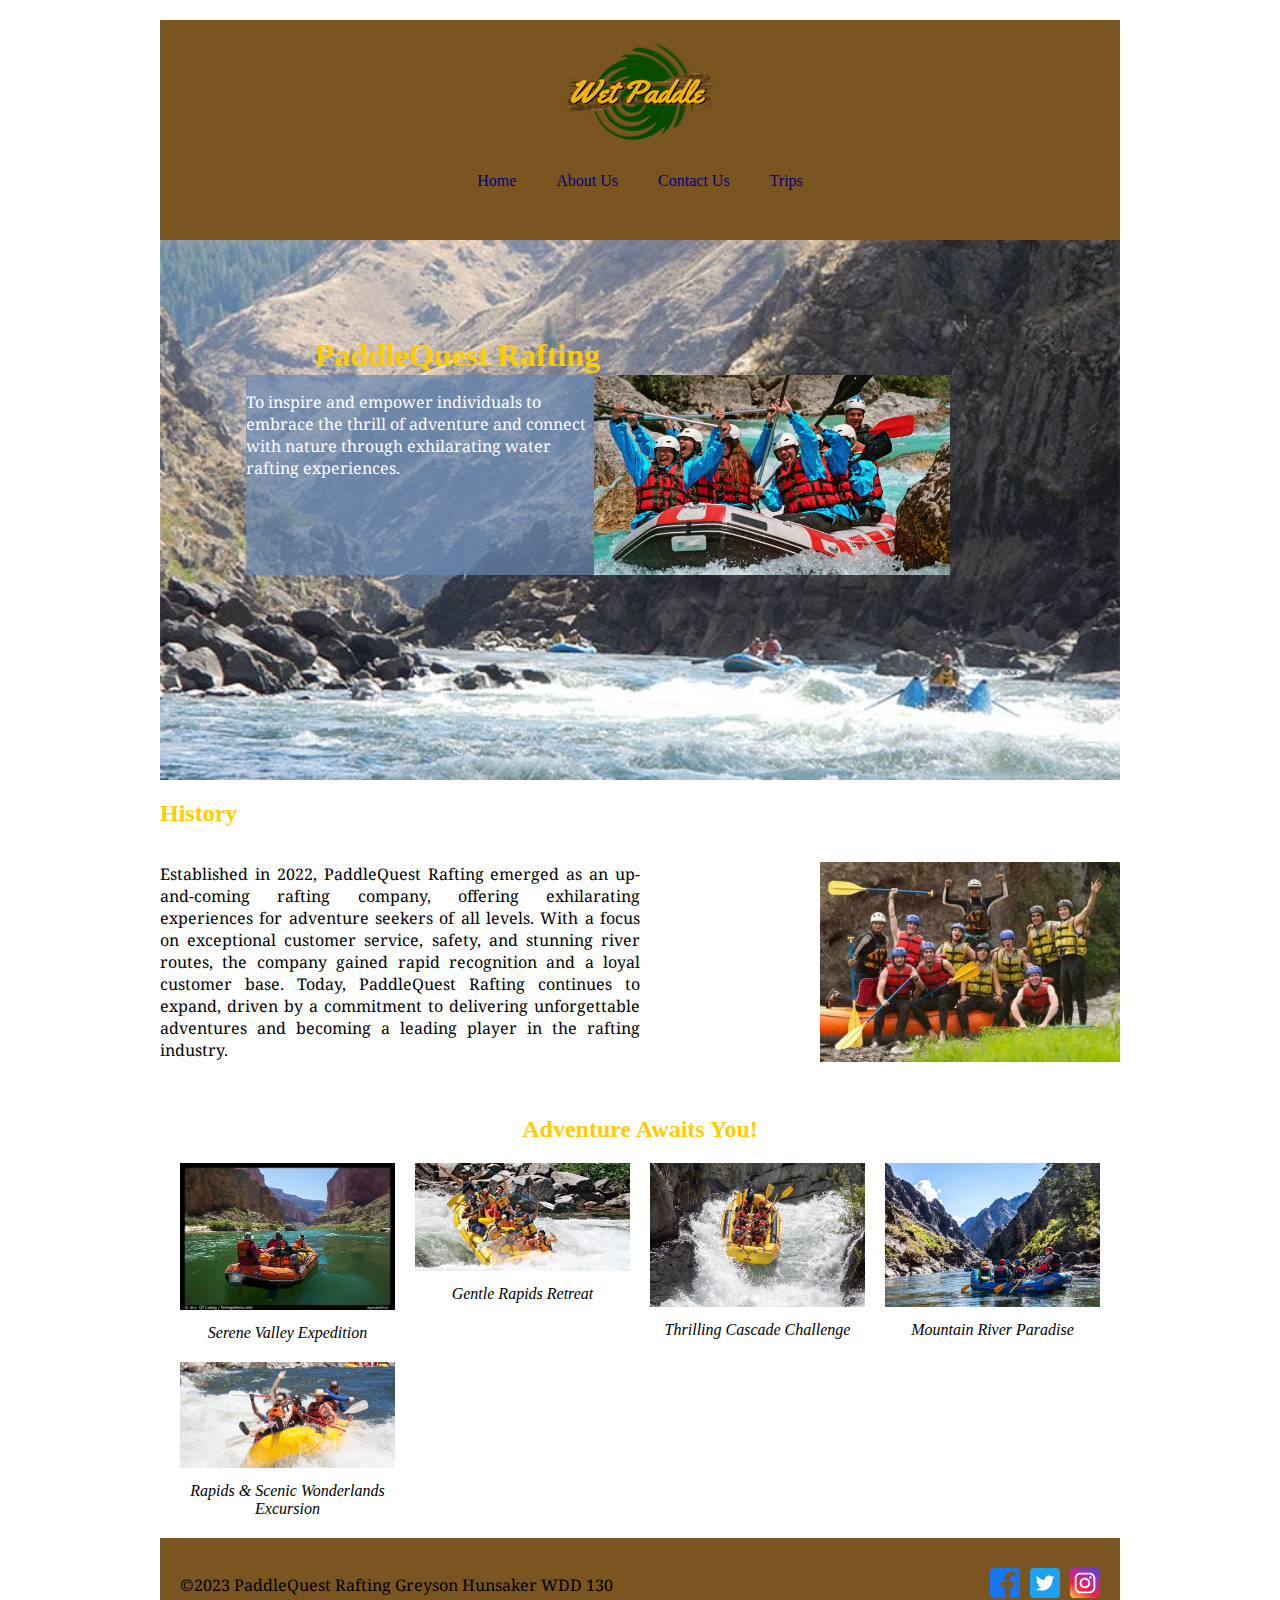
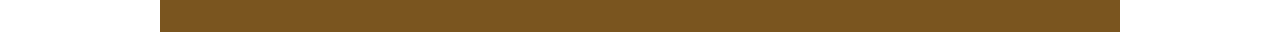
==== wwr/about.html @ 6c900581 "commit" ====
<!DOCTYPE html>
<html lang="en-US">
    <head>
        <meta charset="utf-8">
        <meta name="viewport" content="width=device-width,initial-scale=1.0">
        <title> About Us | Greyson Hunsaker</title>
        <meta name="description" content="On this page you will learn more about our company PaddleQuest Rafting">
        <meta name="author" content="Greyson Hunsaker">
        <link rel="stylesheet" href="styles/rafting.css">
    </head>
    <body>
        <header>
            <div class="grid">
            <img src="images/logo.png" alt="Rafting Site Logo">
            <nav>
                <ul class="flex"> 
                <a href="index.html">Home</a>
                <a href="about.html">About Us</a>
                <a href="#">Contact Us</a>
                <a href="#">Trips</a>
                </ul>
            </nav>
            </div>
        </header>
        <main>
            <div class="hero">
                <img src="images/hero.jpeg" alt="Hero Image">
            </div>
            <article>
                <h1>PaddleQuest Rafting</h1>
                <img src="images/happy.jpeg" alt="Happy Clients Image"> 
                <p>To inspire and empower individuals to embrace the thrill of adventure and connect with nature through exhilarating water rafting experiences.</p>
            </article>
            <section class="History-section">
                <h2>History</h2>
                <div class="history-content">
                    <div class="history-text">
                <p>Established in 2022, PaddleQuest Rafting emerged as an up-and-coming rafting company, offering exhilarating experiences for adventure seekers of all levels. With a focus on exceptional customer service, safety, and stunning river routes, the company gained rapid recognition and a loyal customer base. Today, PaddleQuest Rafting continues to expand, driven by a commitment to delivering unforgettable adventures and becoming a leading player in the rafting industry.</p>
                </div>
                <div class="history-image">
                    <img src="images/history.jpeg" alt="History Photo">
                  </div>
                </div>
            </section>
            <section class="adventures-section">
                <h2>Adventure Awaits You!</h2>
                <div class="adventures-grid">
                  <figure>
                    <img src="images/rafting1.jpeg" alt="Rafting 1">
                    <figcaption>Serene Valley Expedition</figcaption>
                  </figure>
                  <figure>
                    <img src="images/rafting2.jpeg" alt="Rafting 2">
                    <figcaption>Gentle Rapids Retreat</figcaption>
                  </figure>
                  <figure>
                    <img src="images/rafting3.jpeg" alt="Rafting 3">
                    <figcaption>Thrilling Cascade Challenge</figcaption>
                  </figure>
                  <figure>
                    <img src="images/rafting4.jpeg" alt="Rafting 4">
                    <figcaption> Mountain River Paradise</figcaption>
                  </figure>
                  <figure>
                    <img src="images/rafting5.jpeg" alt="Rafting 5">
                    <figcaption>Rapids & Scenic Wonderlands Excursion</figcaption>
                  </figure>
                </div>
              </section> 
        </main>
        <footer>
            <p>&copy;2023 PaddleQuest Rafting Greyson Hunsaker WDD 130 </p>
            <nav class="sociallinks">
              <a href="https://facebook.com">
                <img src="images/facebook.svg" alt="Facebook">
              </a>
              <a href="https://twitter.com">
                <img src="images/twitter.svg" alt="Twitter">
              </a>
              <a href="https://instagram.com">
                <img src="images/instagram.svg" alt="Instagram">
              </a>
            </nav>
          </footer>                      
    </body>
</html>
---- wwr/styles/rafting.css ----
@import url('https://fonts.googleapis.com/css2?family=Geologica:wght@900&family=Noto+Serif:wght@300&display=swap');

:root {
    --primary-color: #307F09;
    --secondary-color: #7A551F;
    --accent1-color: #FFCC01;
    --accent2-color: #090C9B;

    --heading-font: 'Geologica' sans-serif;
    --paragraph-font: 'Noto Serif', serif;

    --nav-background-color: #7A551F;
    --nav-link-color: #FFCC01;
    --nav-hover-link-color:#090C9B;
    --nav-hover-background-color: #307F09;
}
h1, h2 {
    font-family: var(--heading-font);
    color: var(--accent1-color);
}

p {
    font-family: var(--paragraph-font);
}
.sociallinks a {
    text-decoration: none;
}
body {
    max-width: 960px;
    margin: 0 auto;
    padding: 20px;
}
.hero {
    position: relative;
  }
  
  .hero img {
    display: block;
    width: 100%;
    height: auto;
  }
  
  h1, article {
    position: absolute;
  }
  h1 {
    right: 350px;
    bottom: 180px;
  }
  
 article {
    background-color: rgba(104, 135, 176, 0.7); 
    color: #ffffff;
    top: 375px;
    right: 330px;
    width: 55%;
    max-height: 50%;
  }
  
  article img {
    float: right;
    max-height: 200px
  }
  section img {
    max-height: 350px
  }
  .grid{
    display: grid;
    align-items: center;
  }
  .flex{
    display: flex;
    list-style: none;
  }
  .flex li {
    flex: 1 1 100%;
  }
  
  .flex a {
    display: block;
    color: navy;
    padding: 20px;
    text-decoration: none;
  }
  
  .flex a:hover {
    color: tomato;
    font-weight: 700;
    text-decoration: underline;
  }
  header {
    background-color: var(--nav-background-color);
    padding: 20px;
  }
  
  header h1 {
    font-size: 32px;
    color: var(--nav-link-color);
  }
  header img {
    display: block;
    margin: 0 auto;
    max-width: 100%;
    height: auto;
  }
  nav {
    background-color: var(--nav-background-color);
    padding: 10px 0;
  }
  
  nav ul {
    display: flex;
    justify-content: center;
    list-style: none;
    margin: 0;
    padding: 0;
  }
  
  nav ul li {
    margin-right: 10px;
  }
  
  nav ul li a {
    display: block;
    padding: 10px;
    color: var(--nav-link-color);
    text-decoration: none;
  }
  
  nav ul li a:hover {
    color: var(--nav-hover-link-color);
    background-color: var(--nav-hover-background-color);
  }  
  footer {
    background-color: var(--nav-background-color);
    padding: 20px;
    text-align: right;
    display: flex;
    justify-content: space-between;
    align-items: center;
  }
  
  footer p {
    margin: 0;
  }
  
  .sociallinks {
    display: flex;
    align-items: center;
  }
  
  .sociallinks a {
    display: inline-block;
    margin-left: 10px;
    text-decoration: none;
  }
  
  .sociallinks img {
    width: 30px;
    height: auto;
  }
  
  
  .history-section {
    display: flex;
    flex-direction: column;
    align-items: center;
    padding: 20px;
  }
  
  .history-content {
    display: flex;
    flex-direction: row;
    align-items: center;
    justify-content: space-between;
    margin-top: 20px;
  }
  
  .history-text {
    flex: 1;
    max-width: 70%;
    text-align: justify;
  }
  
  .history-image {
    flex: 1;
    display: flex;
    justify-content: flex-end;
  }
  
  .history-image img {
    max-width: 300px;
    height: auto;
  }
  .adventures-section {
    text-align: center;
    padding: 20px;
  }
  
  .adventures-grid {
    display: grid;
    grid-template-columns: repeat(auto-fit, minmax(200px, 1fr));
    gap: 20px;
  }
  
  .adventures-grid figure {
    margin: 0;
  }
  
  .adventures-grid img {
    max-width: 100%;
    height: auto;
  }
  
  .adventures-grid figcaption {
    margin-top: 10px;
    font-style: italic;
  }
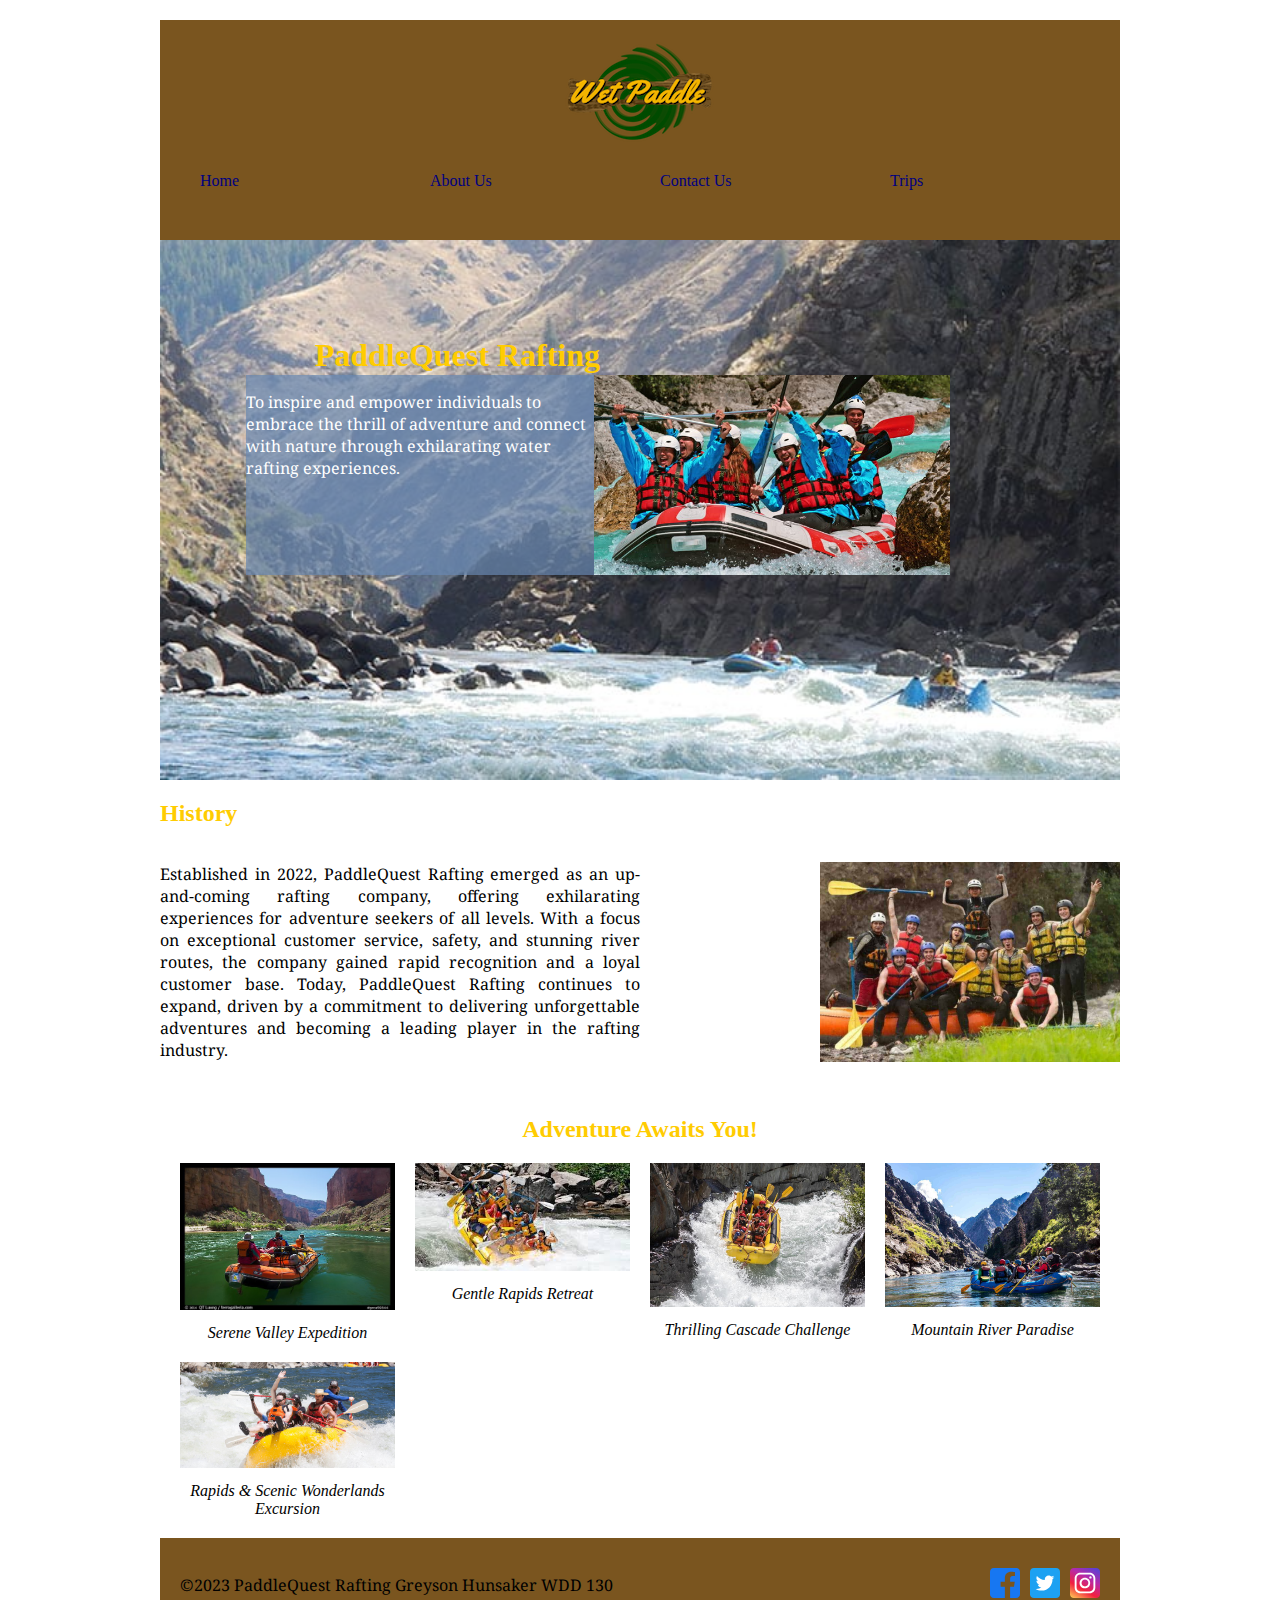
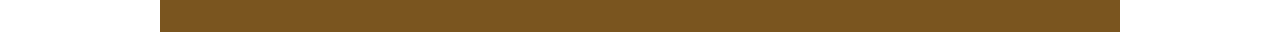
==== commit f32e1ed2: "commit" ====
--- a/wwr/about.html
+++ b/wwr/about.html
@@ -10,17 +10,17 @@
     </head>
     <body>
         <header>
-            <div class="grid">
-            <img src="images/logo.png" alt="Rafting Site Logo">
-            <nav>
-                <ul class="flex"> 
-                <a href="index.html">Home</a>
-                <a href="about.html">About Us</a>
-                <a href="#">Contact Us</a>
-                <a href="#">Trips</a>
-                </ul>
-            </nav>
-            </div>
+        <div class="grid">
+        <img src="images/logo.png" alt="Rafting Site Logo">
+         <nav>
+            <ul class="flex">
+                <li><a href="index.html">Home</a></li>
+                <li><a href="about.html">About Us</a></li>
+                <li><a href="#">Contact Us</a></li>
+                <li><a href="#">Trips</a></li>
+            </ul>
+          </nav>
+        </div>
         </header>
         <main>
             <div class="hero">
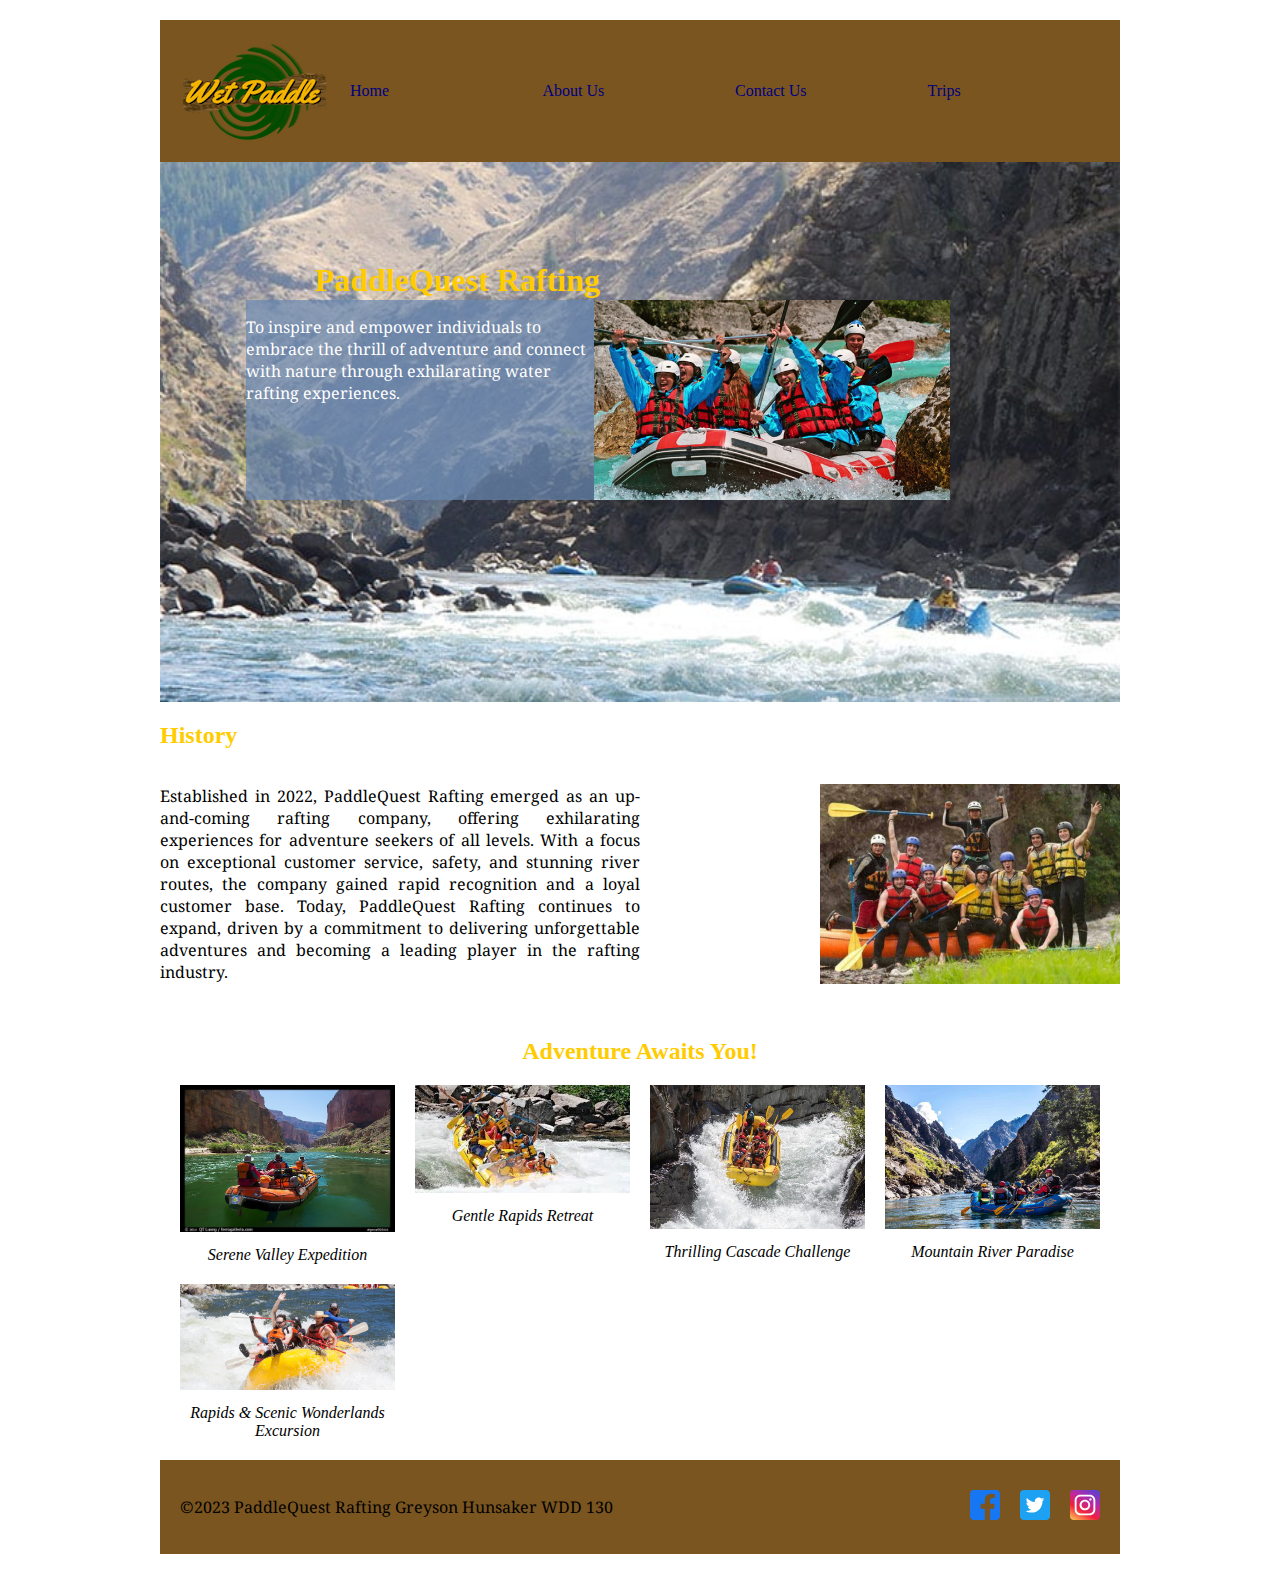
==== commit 56a8f4ce: "commit" ====
--- a/wwr/about.html
+++ b/wwr/about.html
@@ -14,7 +14,7 @@
         <img src="images/logo.png" alt="Rafting Site Logo">
          <nav>
             <ul class="flex">
-                <li><a href="index.html">Home</a></li>
+                <li><a href="../index.html">Home</a></li>
                 <li><a href="about.html">About Us</a></li>
                 <li><a href="#">Contact Us</a></li>
                 <li><a href="#">Trips</a></li>
--- a/wwr/styles/rafting.css
+++ b/wwr/styles/rafting.css
@@ -51,7 +51,7 @@
  article {
     background-color: rgba(104, 135, 176, 0.7); 
     color: #ffffff;
-    top: 375px;
+    top: 300px;
     right: 330px;
     width: 55%;
     max-height: 50%;
@@ -64,10 +64,44 @@
   section img {
     max-height: 350px
   }
-  .grid{
+  .grid {
     display: grid;
-    align-items: center;
-  }
+    grid-template-columns: auto 1fr;
+    align-items: center;
+  }
+  
+  header img {
+    max-width: 100%;
+    height: auto;
+  }
+  
+  nav {
+    background-color: var(--nav-background-color);
+    padding: 10px 0;
+    display: grid;
+    grid-template-columns: repeat(auto-fit, minmax(200px, 1fr));
+    gap: 10px;
+  }
+  
+  nav ul {
+    list-style: none;
+    margin: 0;
+    padding: 0;
+    display: flex;
+    justify-content: flex-end;
+  }
+  
+  nav ul li a {
+    display: block;
+    padding: 10px;
+    color: var(--nav-link-color);
+    text-decoration: none;
+  }
+  
+  nav ul li a:hover {
+    color: var(--nav-hover-link-color);
+    background-color: var(--nav-hover-background-color);
+  }  
   .flex{
     display: flex;
     list-style: none;
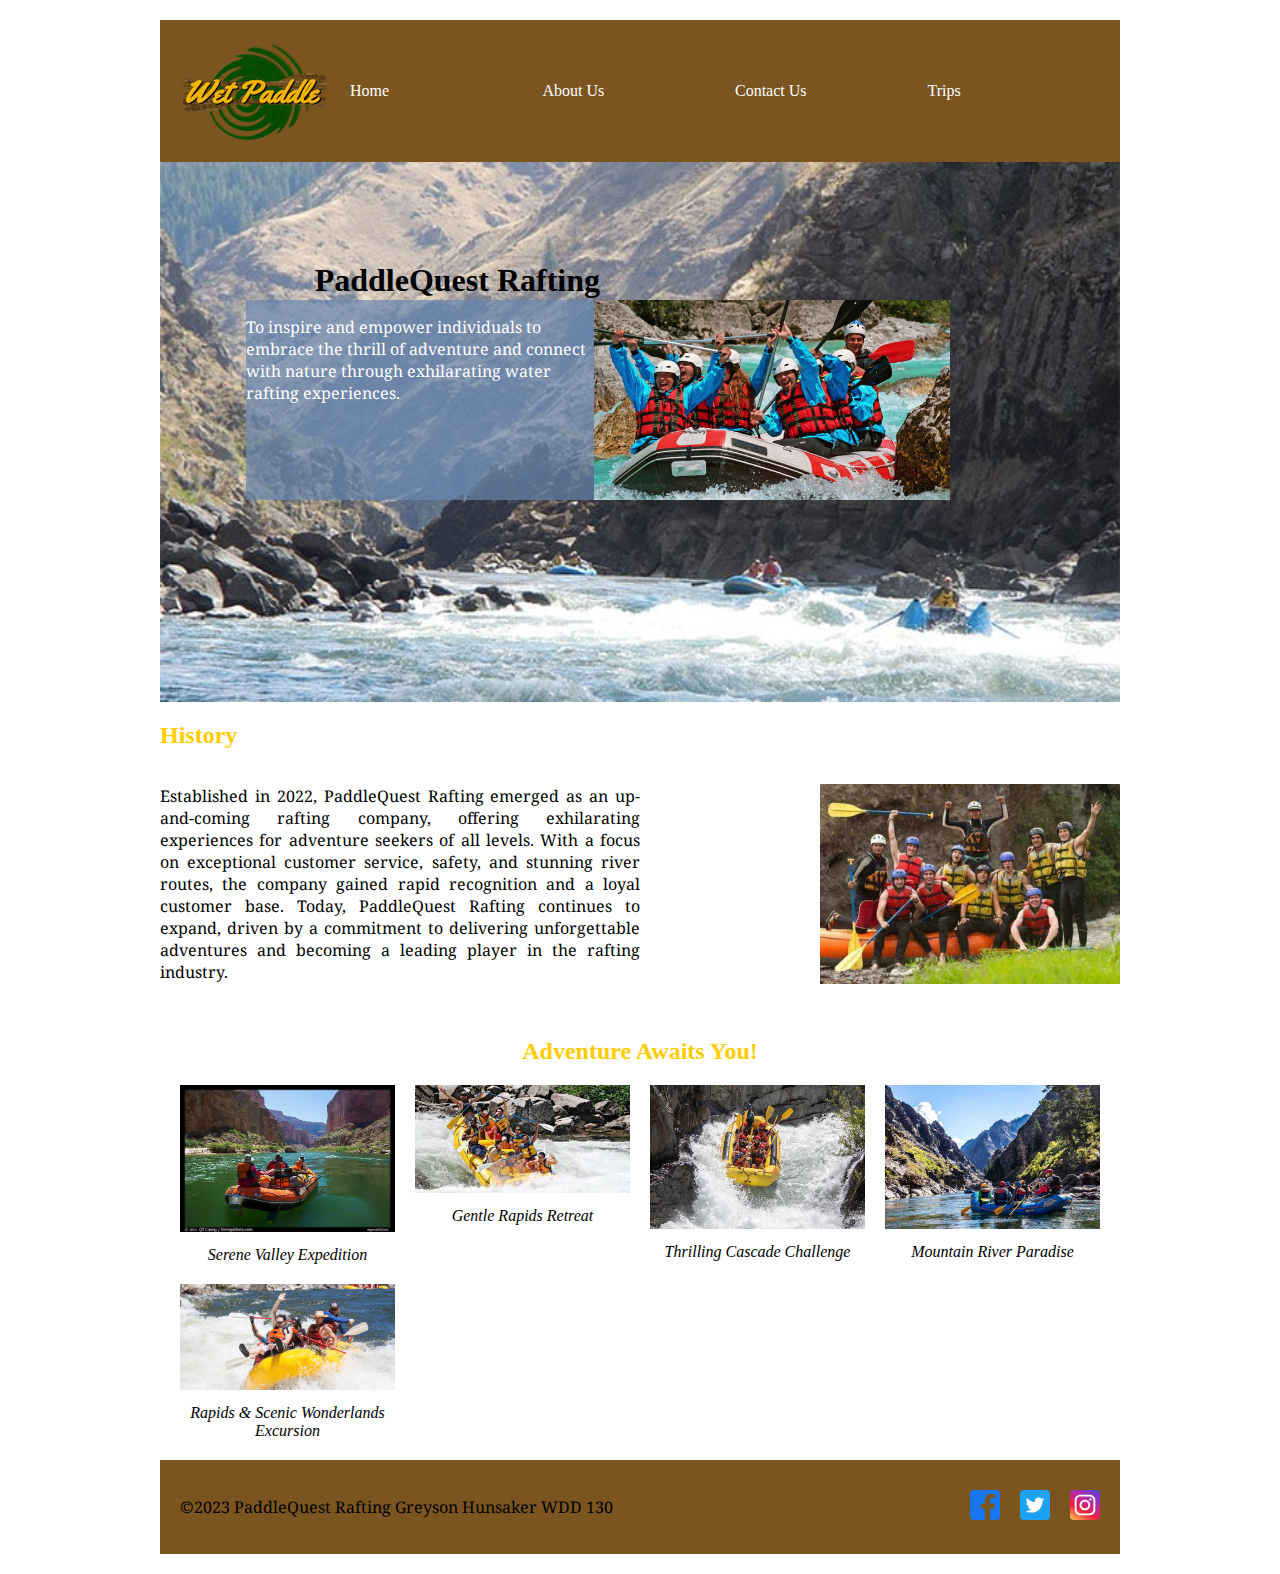
==== commit 51dab38b: "commit" ====
--- a/wwr/about.html
+++ b/wwr/about.html
@@ -3,7 +3,7 @@
     <head>
         <meta charset="utf-8">
         <meta name="viewport" content="width=device-width,initial-scale=1.0">
-        <title> About Us | Greyson Hunsaker</title>
+        <title> About Us - Wet PaddleQuest Rafting | Greyson Hunsaker</title>
         <meta name="description" content="On this page you will learn more about our company PaddleQuest Rafting">
         <meta name="author" content="Greyson Hunsaker">
         <link rel="stylesheet" href="styles/rafting.css">
--- a/wwr/styles/rafting.css
+++ b/wwr/styles/rafting.css
@@ -4,14 +4,14 @@
     --primary-color: #307F09;
     --secondary-color: #7A551F;
     --accent1-color: #FFCC01;
-    --accent2-color: #090C9B;
+    --accent2-color: #ffffff;
 
     --heading-font: 'Geologica' sans-serif;
     --paragraph-font: 'Noto Serif', serif;
 
     --nav-background-color: #7A551F;
     --nav-link-color: #FFCC01;
-    --nav-hover-link-color:#090C9B;
+    --nav-hover-link-color:#ffffff;
     --nav-hover-background-color: #307F09;
 }
 h1, h2 {
@@ -46,6 +46,7 @@
   h1 {
     right: 350px;
     bottom: 180px;
+    color: black;
   }
   
  article {
@@ -112,7 +113,7 @@
   
   .flex a {
     display: block;
-    color: navy;
+    color: #ffffff;
     padding: 20px;
     text-decoration: none;
   }
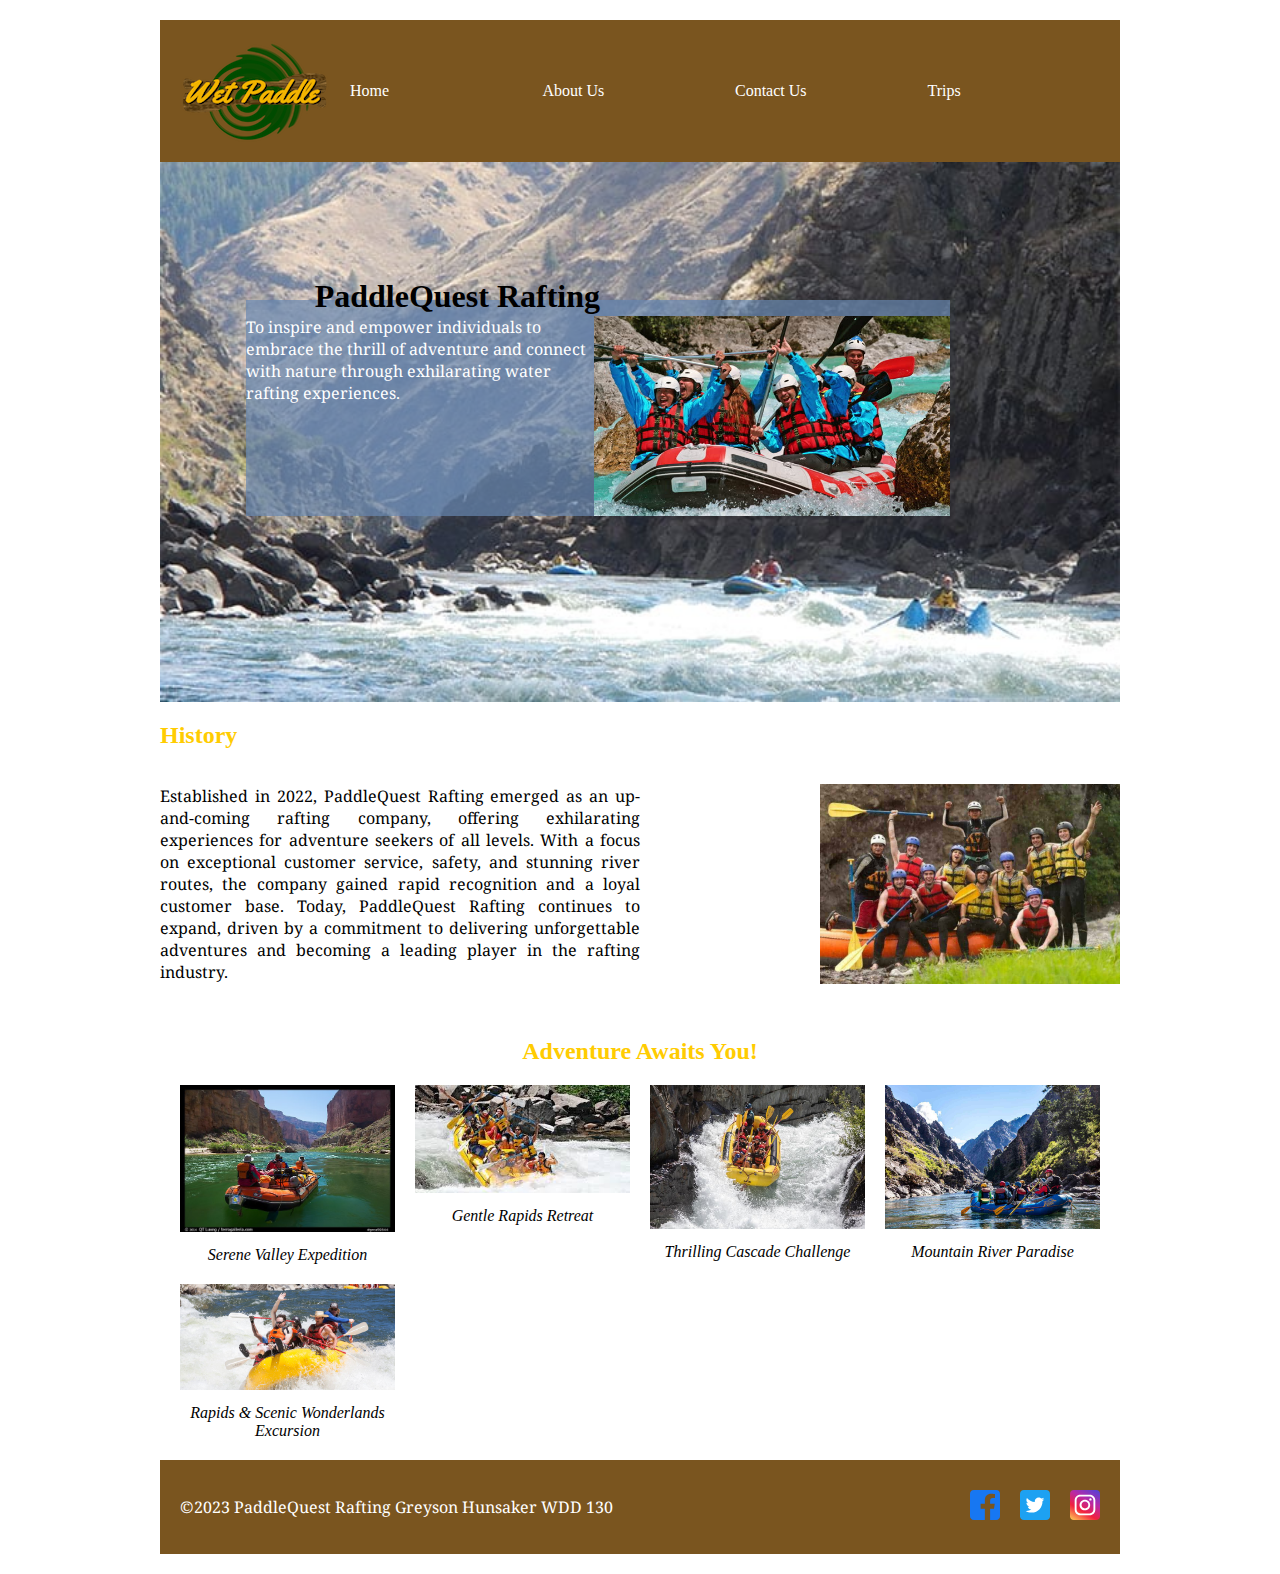
==== commit 841d4955: "commit" ====
--- a/wwr/about.html
+++ b/wwr/about.html
@@ -16,8 +16,8 @@
             <ul class="flex">
                 <li><a href="../index.html">Home</a></li>
                 <li><a href="about.html">About Us</a></li>
-                <li><a href="#">Contact Us</a></li>
-                <li><a href="#">Trips</a></li>
+                <li><a href="contact.html">Contact Us</a></li>
+                <li><a href="trips.html">Trips</a></li>
             </ul>
           </nav>
         </div>
@@ -27,9 +27,11 @@
                 <img src="images/hero.jpeg" alt="Hero Image">
             </div>
             <article>
+              <div class="about-h1">
                 <h1>PaddleQuest Rafting</h1>
                 <img src="images/happy.jpeg" alt="Happy Clients Image"> 
                 <p>To inspire and empower individuals to embrace the thrill of adventure and connect with nature through exhilarating water rafting experiences.</p>
+              </div>
             </article>
             <section class="History-section">
                 <h2>History</h2>
--- a/wwr/styles/rafting.css
+++ b/wwr/styles/rafting.css
@@ -1,254 +1,409 @@
 @import url('https://fonts.googleapis.com/css2?family=Geologica:wght@900&family=Noto+Serif:wght@300&display=swap');
 
 :root {
-    --primary-color: #307F09;
-    --secondary-color: #7A551F;
-    --accent1-color: #FFCC01;
-    --accent2-color: #ffffff;
-
-    --heading-font: 'Geologica' sans-serif;
-    --paragraph-font: 'Noto Serif', serif;
-
-    --nav-background-color: #7A551F;
-    --nav-link-color: #FFCC01;
-    --nav-hover-link-color:#ffffff;
-    --nav-hover-background-color: #307F09;
-}
+  --primary-color: #307F09;
+  --secondary-color: #7A551F;
+  --accent1-color: #FFCC01;
+  --accent2-color: #ffffff;
+
+  --heading-font: 'Geologica' sans-serif;
+  --paragraph-font: 'Noto Serif', serif;
+
+  --nav-background-color: #7A551F;
+  --nav-link-color: #FFCC01;
+  --nav-hover-link-color:#ffffff;
+  --nav-hover-background-color: #307F09;
+}
+
 h1, h2 {
-    font-family: var(--heading-font);
-    color: var(--accent1-color);
+  font-family: var(--heading-font);
+  color: var(--accent1-color);
 }
 
 p {
-    font-family: var(--paragraph-font);
-}
+  font-family: var(--paragraph-font);
+}
+
 .sociallinks a {
-    text-decoration: none;
-}
+  text-decoration: none;
+}
+
 body {
-    max-width: 960px;
-    margin: 0 auto;
-    padding: 20px;
-}
+  max-width: 960px;
+  margin: 0 auto;
+  padding: 20px;
+}
+
 .hero {
-    position: relative;
-  }
-  
-  .hero img {
-    display: block;
-    width: 100%;
-    height: auto;
-  }
-  
-  h1, article {
-    position: absolute;
-  }
-  h1 {
-    right: 350px;
-    bottom: 180px;
-    color: black;
-  }
-  
- article {
-    background-color: rgba(104, 135, 176, 0.7); 
-    color: #ffffff;
-    top: 300px;
-    right: 330px;
-    width: 55%;
-    max-height: 50%;
-  }
-  
-  article img {
-    float: right;
-    max-height: 200px
-  }
-  section img {
-    max-height: 350px
-  }
-  .grid {
-    display: grid;
-    grid-template-columns: auto 1fr;
-    align-items: center;
-  }
-  
-  header img {
-    max-width: 100%;
-    height: auto;
-  }
-  
-  nav {
-    background-color: var(--nav-background-color);
-    padding: 10px 0;
-    display: grid;
-    grid-template-columns: repeat(auto-fit, minmax(200px, 1fr));
-    gap: 10px;
-  }
-  
-  nav ul {
-    list-style: none;
-    margin: 0;
-    padding: 0;
-    display: flex;
-    justify-content: flex-end;
-  }
-  
-  nav ul li a {
-    display: block;
-    padding: 10px;
-    color: var(--nav-link-color);
-    text-decoration: none;
-  }
-  
-  nav ul li a:hover {
-    color: var(--nav-hover-link-color);
-    background-color: var(--nav-hover-background-color);
-  }  
-  .flex{
-    display: flex;
-    list-style: none;
-  }
-  .flex li {
-    flex: 1 1 100%;
-  }
-  
-  .flex a {
-    display: block;
-    color: #ffffff;
-    padding: 20px;
-    text-decoration: none;
-  }
-  
-  .flex a:hover {
-    color: tomato;
-    font-weight: 700;
-    text-decoration: underline;
-  }
-  header {
-    background-color: var(--nav-background-color);
-    padding: 20px;
-  }
-  
-  header h1 {
-    font-size: 32px;
-    color: var(--nav-link-color);
-  }
-  header img {
-    display: block;
-    margin: 0 auto;
-    max-width: 100%;
-    height: auto;
-  }
-  nav {
-    background-color: var(--nav-background-color);
-    padding: 10px 0;
-  }
-  
-  nav ul {
-    display: flex;
-    justify-content: center;
-    list-style: none;
-    margin: 0;
-    padding: 0;
-  }
-  
-  nav ul li {
-    margin-right: 10px;
-  }
-  
-  nav ul li a {
-    display: block;
-    padding: 10px;
-    color: var(--nav-link-color);
-    text-decoration: none;
-  }
-  
-  nav ul li a:hover {
-    color: var(--nav-hover-link-color);
-    background-color: var(--nav-hover-background-color);
-  }  
-  footer {
-    background-color: var(--nav-background-color);
-    padding: 20px;
-    text-align: right;
-    display: flex;
-    justify-content: space-between;
-    align-items: center;
-  }
-  
-  footer p {
-    margin: 0;
-  }
-  
-  .sociallinks {
-    display: flex;
-    align-items: center;
-  }
-  
-  .sociallinks a {
-    display: inline-block;
-    margin-left: 10px;
-    text-decoration: none;
-  }
-  
-  .sociallinks img {
-    width: 30px;
-    height: auto;
-  }
-  
-  
-  .history-section {
-    display: flex;
-    flex-direction: column;
-    align-items: center;
-    padding: 20px;
-  }
-  
-  .history-content {
-    display: flex;
-    flex-direction: row;
-    align-items: center;
-    justify-content: space-between;
-    margin-top: 20px;
-  }
-  
-  .history-text {
-    flex: 1;
-    max-width: 70%;
-    text-align: justify;
-  }
-  
-  .history-image {
-    flex: 1;
-    display: flex;
-    justify-content: flex-end;
-  }
-  
-  .history-image img {
-    max-width: 300px;
-    height: auto;
-  }
-  .adventures-section {
-    text-align: center;
-    padding: 20px;
-  }
-  
-  .adventures-grid {
-    display: grid;
-    grid-template-columns: repeat(auto-fit, minmax(200px, 1fr));
-    gap: 20px;
-  }
-  
-  .adventures-grid figure {
-    margin: 0;
-  }
-  
-  .adventures-grid img {
-    max-width: 100%;
-    height: auto;
-  }
-  
-  .adventures-grid figcaption {
-    margin-top: 10px;
-    font-style: italic;
-  }
-  +  position: relative;
+}
+
+.hero img {
+  display: block;
+  width: 100%;
+  height: auto;
+}
+
+h1, article {
+  position: absolute;
+}
+
+h1 {
+  right: 350px;
+  bottom: 180px;
+  color: black;
+}
+
+article {
+  background-color: rgba(104, 135, 176, 0.7); 
+  color: #ffffff;
+  top: 300px;
+  right: 330px;
+  width: 55%;
+  max-height: 50%;
+}
+
+article img {
+  float: right;
+  max-height: 200px
+}
+
+section img {
+  max-height: 350px
+}
+
+.grid {
+  display: grid;
+  grid-template-columns: auto 1fr;
+  align-items: center;
+}
+
+header img {
+  max-width: 100%;
+  height: auto;
+}
+
+nav {
+  background-color: var(--nav-background-color);
+  padding: 10px 0;
+  display: grid;
+  grid-template-columns: repeat(auto-fit, minmax(200px, 1fr));
+  gap: 10px;
+}
+
+nav ul {
+  list-style: none;
+  margin: 0;
+  padding: 0;
+  display: flex;
+  justify-content: flex-end;
+}
+
+nav ul li a {
+  display: block;
+  padding: 10px;
+  color: var(--nav-link-color);
+  text-decoration: none;
+}
+
+nav ul li a:hover {
+  color: var(--nav-hover-link-color);
+  background-color: var(--nav-hover-background-color);
+}
+
+.flex {
+  display: flex;
+  list-style: none;
+}
+
+.flex li {
+  flex: 1 1 100%;
+}
+
+.flex a {
+  display: block;
+  color: #ffffff;
+  padding: 20px;
+  text-decoration: none;
+}
+
+.flex a:hover {
+  color: tomato;
+  font-weight: 700;
+  text-decoration: underline;
+}
+
+header {
+  background-color: var(--nav-background-color);
+  padding: 20px;
+}
+
+header h1 {
+  font-size: 32px;
+  color: var(--nav-link-color);
+}
+
+header img {
+  display: block;
+  margin: 0 auto;
+  max-width: 100%;
+  height: auto;
+}
+
+nav {
+  background-color: var(--nav-background-color);
+  padding: 10px 0;
+}
+
+nav ul {
+  display: flex;
+  justify-content: center;
+  list-style: none;
+  margin: 0;
+  padding: 0;
+}
+
+nav ul li {
+  margin-right: 10px;
+}
+
+nav ul li a {
+  display: block;
+  padding: 10px;
+  color: var(--nav-link-color);
+  text-decoration: none;
+}
+
+nav ul li a:hover {
+  color: var(--nav-hover-link-color);
+  background-color: var(--nav-hover-background-color);
+}
+
+footer {
+  background-color: var(--nav-background-color);
+  padding: 20px;
+  text-align: right;
+  display: flex;
+  justify-content: space-between;
+  align-items: center;
+  color: #ffffff;
+}
+
+footer p {
+  margin: 0;
+}
+
+.sociallinks {
+  display: flex;
+  align-items: center;
+}
+
+.sociallinks a {
+  display: inline-block;
+  margin-left: 10px;
+  text-decoration: none;
+}
+
+.sociallinks img {
+  width: 30px;
+  height: auto;
+}
+
+.history-section {
+  display: flex;
+  flex-direction: column;
+  align-items: center;
+  padding: 20px;
+}
+
+.history-content {
+  display: flex;
+  flex-direction: row;
+  align-items: center;
+  justify-content: space-between;
+  margin-top: 20px;
+}
+
+.history-text {
+  flex: 1;
+  max-width: 70%;
+  text-align: justify;
+}
+
+.history-image {
+  flex: 1;
+  display: flex;
+  justify-content: flex-end;
+}
+
+.history-image img {
+  max-width: 300px;
+  height: auto;
+}
+
+.adventures-section {
+  text-align: center;
+  padding: 20px;
+}
+
+.adventures-grid {
+  display: grid;
+  grid-template-columns: repeat(auto-fit, minmax(200px, 1fr));
+  gap: 20px;
+}
+
+.adventures-grid figure {
+  margin: 0;
+}
+
+.adventures-grid img {
+  max-width: 100%;
+  height: auto;
+}
+
+.adventures-grid figcaption {
+  margin-top: 10px;
+  font-style: italic;
+}
+
+#contact {
+  padding: 20px;
+}
+
+#contact h2 {
+  font-size: 24px;
+  margin-bottom: 10px;
+}
+
+.contact-info {
+  margin-bottom: 20px;
+}
+
+.map {
+  margin-bottom: 20px;
+}
+
+.employee-profiles {
+  display: flex;
+  flex-wrap: wrap;
+  justify-content: space-between;
+  margin-bottom: 20px;
+}
+
+.profile {
+  flex-basis: calc(33.33% - 20px);
+  margin-bottom: 20px;
+  text-align: center;
+}
+
+.profile img {
+  max-width: 100%;
+  height: auto;
+  border-radius: 50%;
+}
+
+.profile figcaption {
+  margin-top: 10px;
+  font-style: italic;
+}
+
+#contact-form {
+  max-width: 500px;
+  margin-top: 20px;
+}
+
+.form-group {
+  margin-bottom: 10px;
+}
+
+label {
+  display: block;
+  font-weight: bold;
+}
+
+input[type="text"],
+input[type="email"],
+textarea {
+  width: 100%;
+  padding: 5px;
+  border-radius: 3px;
+  border: 1px solid #ccc;
+}
+
+input[type="radio"],
+input[type="checkbox"] {
+  margin-right: 5px;
+}
+
+button[type="submit"] {
+  background-color: var(--accent1-color);
+  color: var(--accent2-color);
+  padding: 10px 20px;
+  border: none;
+  border-radius: 3px;
+  cursor: pointer;
+}
+
+button[type="submit"]:hover {
+  background-color: var(--accent2-color);
+  color: var(--accent1-color);
+}
+
+.trips-section {
+  padding: 20px;
+  display: grid;
+  grid-template-columns: repeat(auto-fit, minmax(300px, 1fr));
+  gap: 20px;
+}
+
+.trip-description {
+  text-align: center;
+}
+
+.trip-description figure {
+  margin: 0;
+}
+
+.trip-description img {
+  max-width: 100%;
+  height: auto;
+}
+
+.trip-description figcaption {
+  margin-top: 10px;
+  font-style: italic;
+}
+
+.trip-description p {
+  margin-top: 10px;
+  text-align: justify;
+}
+
+.trips-table {
+  padding: 20px;
+}
+
+tr:nth-child(even) {
+  background-color: #f2f2f2;
+}
+
+th, td {
+  padding: 10px;
+  text-align: center;
+}
+
+th {
+  background-color: var(--secondary-color);
+  color: var(--accent2-color);
+}
+
+td {
+  border-bottom: 1px solid var(--secondary-color);
+}
+h1.trips-page-heading {
+  position: static; 
+  text-align: center; 
+  margin-top: 20px;
+  color: #FFCC01; 
+}
+
